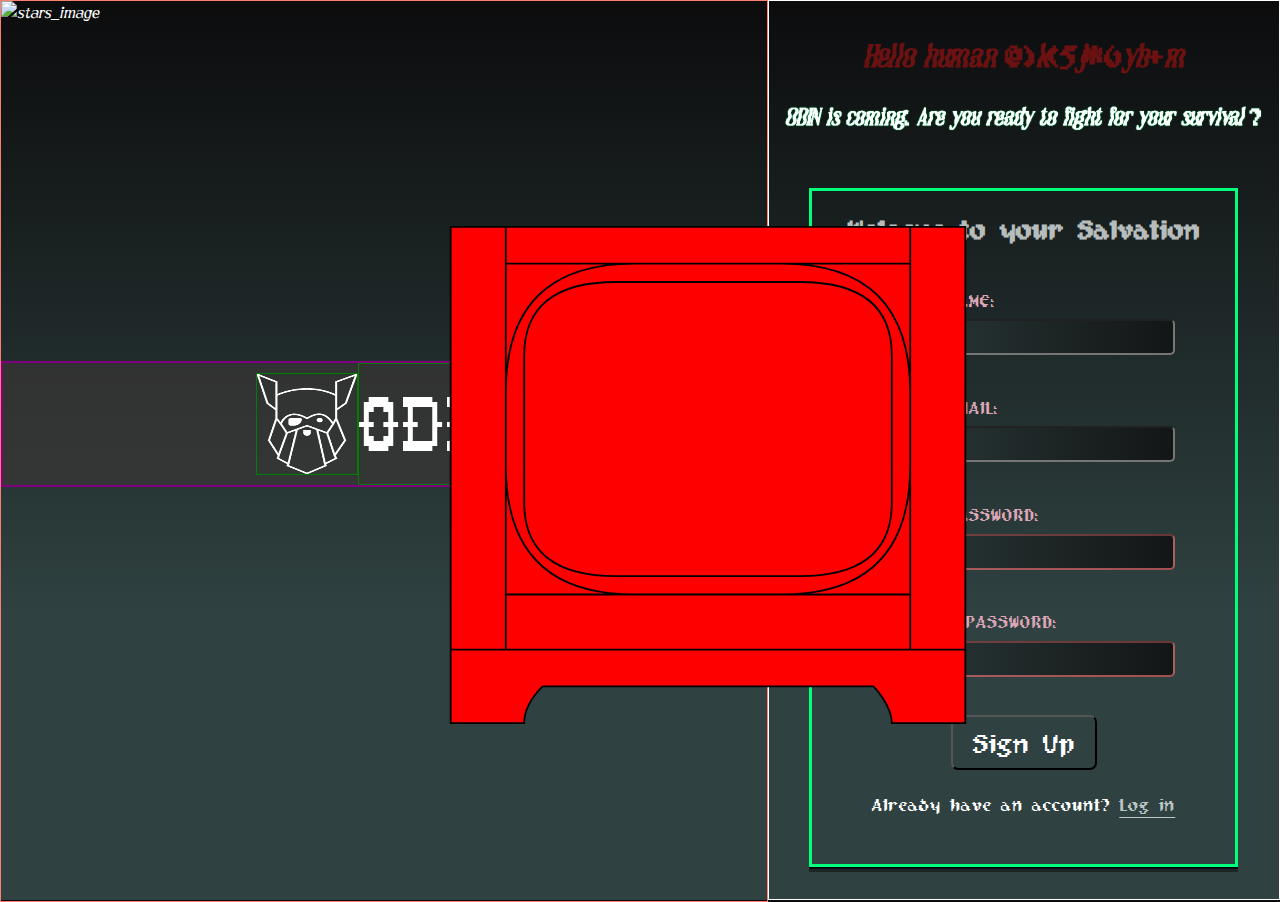
==== index.html @ 93873d39 "create a TV SVG" ====
<!DOCTYPE html>
<html lang="en">
<head>
    <meta charset="UTF-8">
    <meta name="viewport" content="width=device-width, initial-scale=1.0">
    <title>Sign-up Form</title>
    <link rel="stylesheet" href="styles.css">
</head>
<body>
    <div id="tv-wrap">
        <svg id="tv-svg"xmlns="http://www.w3.org/2000/svg" viewBox="-0.1 -0.1 28.2 27.2" height="500" width="520">
            <path d="M 0 0 L 28 0 V 23 H 0 Z m 3 2 L 25 2 V 20 H 3 V 2 M 3 9 Q 3 2 10 2 M 3 13 Q 3 20 10 20 M 25 9 Q 25 2 18 2 M 18 20 Q 25 20 25 13 M 4 7 Q 4 3 9 3 H 19 Q 24 3 24 7 V 15 Q 24 19 19 19 H 9 Q 4 19 4 15 Z M 3 0 V 23 Z M 25 0 V 23 Z M 0 23 H 28 V 27 H 24 C 24 26 23 25 23 25 H 5 Q 4 26 4 27 H 0 Z Z" stroke="black" stroke-width="0.1" fill="red"/>
        </svg>
    </div>
    <div id="main-container">
        <div id="image-container">
            <img class="splash_img" src="images/stars_unsplash.jpg" alt="stars_image">
            <div class="logo_container">
                <img class="logo" src="images/odin-lined.png" alt="Odin logo">
                <span>ODIN</span>
            </div>
        </div>
        <div id="form-container">
            <div class="header">
                <h1>Hello human <span class="random_num"></span></h1>
                <h2>ODIN is coming. Are you ready to fight for your survival ?</h2>
            </div>
            <form class="signup-form"action="">
                <h2 class="form-header">Welcome to your <span class="emphasis_text">Salvation</span></h3>
                <p>
                    <label for="user_name">ENTER YOUR NAME:
                        <input type="text" required>
                    </label>
                </p>
                <p>
                    <label for="user_email">ENTER YOUR EMAIL:
                        <input type="email" id="user_email" name="user_email" required>
                    </label>
                </p>
                <p>
                    <label for="user_password">ENTER YOUR PASSWORD:
                        <input class="pass" type="password" id="user_password" name="user_password" required>
                    </label>
                </p>
                <p>
                    <label for="check_pass">CONFIRM YOUR PASSWORD:
                        <input class="pass" type="password" id="check_pass" name="check_pass" required>
                    </label>
                </p>
                <div class="register-container">
                    <button type="submit">Sign Up</button>
                    <p>Already have an account? <a href="#" class="link">Log in</a></p>
                </div>
            </form>
        </div>
        <div id="eye-container" >
            <div class="eye-wrap"><img class="blinking-eye" src="images/blinking_eye_128.gif" alt="blinking eye"/></div>
        </div>
    </div>
    <script type="text/javascript" src="scripts.js"></script>
</body>
</html>
---- styles.css ----
@font-face {
    font-family: "neckyn_pixel_demoregular";
    src:
    url("fonts/neckyn-pixel-font/neckynpixeldemoregular-yyj3m-webfont.woff2") format("woff2"),
    url("fonts/neckyn-pixel-font/neckynpixeldemoregular-yyj3m-webfont.woff") format("woff");
    font-weight: normal;
    font-style: normal;
}

@font-face {
    font-family: 'quagey_pixel_demoregular';
    src: url('fonts/quagey-pixel-font/quageypixeldemoregular-blgxn-webfont.woff2') format('woff2'),
         url('fonts/quagey-pixel-font/quageypixeldemoregular-blgxn-webfont.woff') format('woff');
    font-weight: normal;
    font-style: normal;

}


@font-face {
    font-family: 'pixel_cowboyregular';
    src: url('fonts/pixel-cowboy-font/pixelcowboy-l7we-webfont.woff2') format('woff2'),
         url('fonts/pixel-cowboy-font/pixelcowboy-l7we-webfont.woff') format('woff');
    font-weight: normal;
    font-style: normal;

}

@font-face {
    font-family: 'pixel_musketeerregular';
    src: url('fonts/pixel-musketeer-font/pixelmusketeer-vexo-webfont.woff2') format('woff2'),
         url('fonts/pixel-musketeer-font/pixelmusketeer-vexo-webfont.woff') format('woff');
    font-weight: normal;
    font-style: normal;

}



@font-face {
    font-family: 'summer_pixel_wide_22regular';
    src: url('fonts/summer-pixel-wide-22-font/summerpixelwide22regular-4bow4-webfont.woff2') format('woff2'),
         url('fonts/summer-pixel-wide-22-font/summerpixelwide22regular-4bow4-webfont.woff') format('woff');
    font-weight: normal;
    font-style: normal;

}


@font-face {
    font-family: 'old_english_gothic_pixelRg';
    src: url('fonts/old-english-gothic-pixel-font/oldenglishgothicpixelregular-ow2bo-webfont.woff2') format('woff2'),
         url('fonts/old-english-gothic-pixel-font/oldenglishgothicpixelregular-ow2bo-webfont.woff') format('woff');
    font-weight: normal;
    font-style: normal;

}


:root {
    /*Variable Declarations*/
    --label-color: #dda6b7;
    --neon-green: rgb(0, 255, 123);
    --theme-color: #2f4241;
    --focus-color: rgb(203, 171, 235);

    color: white;
    background: var(--theme-color);
    background: linear-gradient(0deg, rgba(47,66,65,1) 31%, rgba(12,12,13,1) 100%);
    line-height: 1.5;

    box-sizing: border-box;
    padding: 0;
    margin: 0;
    font-family: "neckyn_pixel_demoregular";
    
}

body {
    margin: 0;
    padding: 0;
}


h1 {
    color: rgb(107, 17, 17);
    margin: 0;
}

.emphasis_text:hover {
    color: var(--label-color);
}

div .header {
    font-family: "quagey_pixel_demoregular", "pixel_musketeerregular";
    margin-top: 0px;
}

.form-header {
    text-align: center;
    cursor: default;
    color: hsla(171, 14%, 90%, 0.799);
}

.header h2 {
    text-shadow: 0px 0px 1.2px var(--neon-green);
    filter: blur(0.25px);
}

#main-container {
    display: flex;
    flex-direction: row;
    width: 100vw;
    height: 100vh;
}

#image-container {
    width: 60%;
    height: 100%;
    border: 1px solid salmon;
    z-index: -5;
}

#form-container {
    width: 40%;
    text-align: center;
    border: 1px solid white;
    display: flex;
    flex-direction: column;
    justify-content: space-evenly;
    align-items: center;
}


.signup-form {
    height: 75%;
    border: 3px solid var(--neon-green);
    width: 75%;
    font-family: "pixel_musketeerregular";
    font-size: 1.15em;
    line-height: calc(1ex / 0.32);
    display: flex;
    flex-direction: column;
    padding: 0px 20px;
    text-align: left;
    box-shadow: 0px 5px rgba(0, 0, 0, 0.423), 
    0px 0.5px rgb(0, 0, 0), 0px 2px rgba(0, 0, 0, 0.6);
}

.splash_img {
    width: inherit;
    height: inherit;
    position: absolute;
}

.logo_container {
    text-align: center;
    position: relative;
    top: 360px;
    background-color: rgba(65, 56, 56, 0.5);
    border: 2px solid purple;
    display: flex;
    justify-content: center;
    align-items: center;
    font-family: "pixel_cowboyregular";
}

.logo{
    width: 100px;
    height: 100px;
    border: 1px solid green;
}

.logo_container span {
    font-size: 5rem;
    border: 1px solid green;
}

label {
    display: flex;
    flex-direction: column;
    color: var(--label-color);
}

input {
    border-radius: 5px;
    padding-left: 10px;
    height: 30px;
    background-color: inherit;
    margin-top: 5px;
    margin-right: 40px;
    color: white;
    font-family: "pixel_musketeerregular", "system-UI";
    font-size: larger;
    background-image: linear-gradient(to right, #2f4241, #283636, #212b2b, #1a2020, #131616);
}

.register-container {
    text-align: center;
}

button {
    font-size: 1.5em;
    text-align: center;
    padding: 10px 20px;
    border-radius: 7px;
    background-color: inherit;
    color: white;
    cursor: pointer;
    font-family: "pixel_musketeerregular";
}

.pass:invalid {
    border-color: rgba(236, 113, 113, 0.66);
}

label:has(input:focus), input:focus {
    color: var(--focus-color);
    outline: none;
    border-color: var(--focus-color);
}

button:hover {
    color: var(--focus-color);
    border-color: rgb(0, 255, 123);

}

.register-container {
    margin-top: 20px;
}

.link {
    color: hsla(171, 14%, 90%, 0.799);
    text-underline-offset: 5.5px;
}

.link:hover {
    color: var(--focus-color)
}

#eye-container {
    position: absolute;
    height: 80vh;
    width: 80vw;
    visibility: hidden;
}

.eye-wrap {
    position: absolute;
}

.blinking-eye {
    visibility: hidden;
}

.noise-overlay {
    position: absolute;
    padding: 0;
    margin: 0;
    top: 0;
    left: 0;
    width: 100%;
    height: 101%;
    pointer-events: none;

    background: 
    repeating-radial-gradient(#000 0 0.0001%,#fff 0 0.0002%) 50% 0/2500px 2500px,
    repeating-conic-gradient(#000 0 0.0001%,#fff 0 0.0002%) 60% 60%/2500px 2500px;


    background-blend-mode: difference;
    animation: scramble .2s infinite alternate;
    opacity: 0.2;
}

@keyframes scramble{
  100% {background-position: 50% 0, 60% 50%}
}

/* .noise {
    width: 250px;
    height: 250px;
    filter: contrast(240%) brightness(100%);
    background: 
      conic-gradient(from 268deg at -50% -50%, rgba(47,66,65,1), rgba(96,57,57,0)),
      url(/noise-background.svg)
}

.overlay {
    background: moccasin;
    mix-blend-mode: multiply;
  } */

  #tv-wrap {
    position: absolute;
    top: 25%;
    left: 35%;
    z-index: 99;
  }

  #tv-svg {

  }
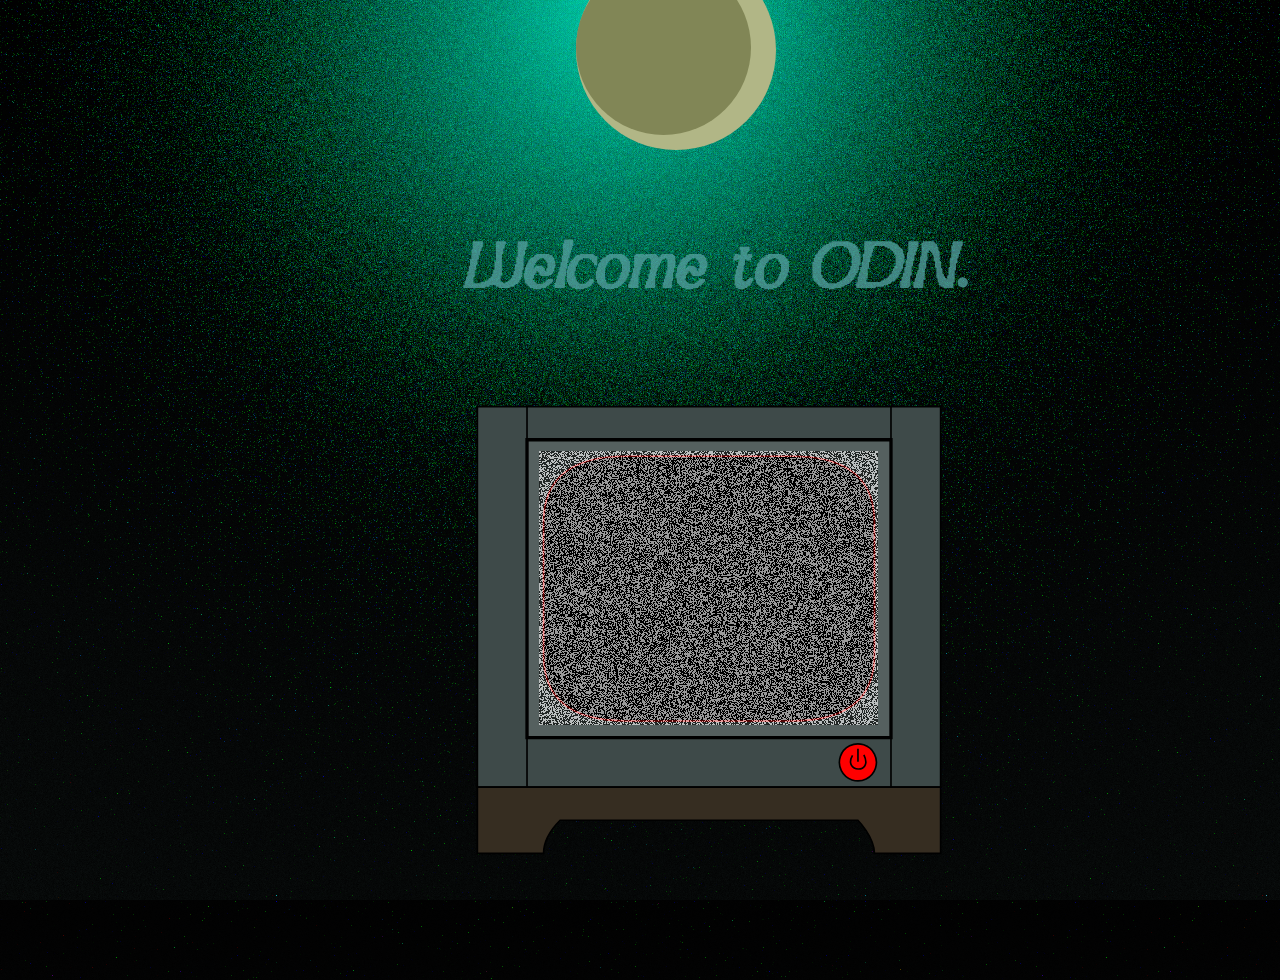
==== commit 2f687bab: "add initial screen page" ====
--- a/index.html
+++ b/index.html
@@ -7,12 +7,33 @@
     <link rel="stylesheet" href="styles.css">
 </head>
 <body>
-    <div id="tv-wrap">
-        <svg id="tv-svg"xmlns="http://www.w3.org/2000/svg" viewBox="-0.1 -0.1 28.2 27.2" height="500" width="520">
-            <path d="M 0 0 L 28 0 V 23 H 0 Z m 3 2 L 25 2 V 20 H 3 V 2 M 3 9 Q 3 2 10 2 M 3 13 Q 3 20 10 20 M 25 9 Q 25 2 18 2 M 18 20 Q 25 20 25 13 M 4 7 Q 4 3 9 3 H 19 Q 24 3 24 7 V 15 Q 24 19 19 19 H 9 Q 4 19 4 15 Z M 3 0 V 23 Z M 25 0 V 23 Z M 0 23 H 28 V 27 H 24 C 24 26 23 25 23 25 H 5 Q 4 26 4 27 H 0 Z Z" stroke="black" stroke-width="0.1" fill="red"/>
-        </svg>
+    <div id="initial-container">
+        <div class="circle-m"></div>
+        <div class="circle-s"></div>
+        <div class="light-noise"></div>
+        <h1 class="welcome-text hoverOnly">Welcome to ODIN.</h1>
+        <div id="tv-wrap">
+            <svg id="tv-svg"xmlns="http://www.w3.org/2000/svg" viewBox="-0.1 -0.1 28.2 27.2" height="450" width="470">
+                <!-- <defs>
+                    <mask id="tv-screen-clip">
+                        <rect width="100%" height="100%" fill="black"/>
+                        <path d="M 4 7 Q 4 3 9 3 H 19 Q 24 3 24 7 V 15 Q 24 19 19 19 H 9 Q 4 19 4 15 Z" fill="white"></path>
+                    </mask>
+                </defs> -->
+                <path id="tv-base" d="M 0 0 L 28 0 V 23 H 0 Z" stroke="black" stroke-width="0.1"/>
+                <path id="tv-outset" d="M 3 2 L 25 2 V 20 H 3 Z" stroke="black" stroke-width="0.2"/>
+                <!-- <path d="M 3 9 Q 3 2 10 2 M 3 13 Q 3 20 10 20 M 25 9 Q 25 2 18 2 M 18 20 Q 25 20 25 13" stroke="black" stroke-width="0.2"/>  -->
+                <path id ="inner-tv" d="M 4 7 Q 4 3 9 3 H 19 Q 24 3 24 7 V 15 Q 24 19 19 19 H 9 Q 4 19 4 15 Z" stroke="red" stroke-width="0.1"/>
+                <path id="speaker-side-left" d="M 3 0 V 23 Z" stroke="black" stroke-width="0.1"/>
+                <path id="speaker-side-right" d="M 25 0 V 23 Z" stroke="black" stroke-width="0.1"/>
+                <path id="tv-stand" d="M 0 23 H 28 V 27 H 24 C 24 26 23 25 23 25 H 5 Q 4 26 4 27 H 0 Z" stroke="black" stroke-width="0.1"/>
+                <path id="tv-button" d="M 22 22 a 1 1 0 1 0 2 -1 a 1 1 0 1 0 -2 0.9999 Z M 23.004 20.684 V 21.462 Z M 22.675 21.08 C 22.076 22.115 23.958 22.247 23.361 21.053" stroke="black" stroke-width="0.1"/>
+            </svg>
+
+            <div class="noise-overlay"></div>
+        </div>
     </div>
-    <div id="main-container">
+    <div id="main-container" class="invisible">
         <div id="image-container">
             <img class="splash_img" src="images/stars_unsplash.jpg" alt="stars_image">
             <div class="logo_container">
--- a/styles.css
+++ b/styles.css
@@ -254,33 +254,9 @@
     visibility: hidden;
 }
 
-.noise-overlay {
-    position: absolute;
-    padding: 0;
-    margin: 0;
-    top: 0;
-    left: 0;
+/* .noise {
     width: 100%;
-    height: 101%;
-    pointer-events: none;
-
-    background: 
-    repeating-radial-gradient(#000 0 0.0001%,#fff 0 0.0002%) 50% 0/2500px 2500px,
-    repeating-conic-gradient(#000 0 0.0001%,#fff 0 0.0002%) 60% 60%/2500px 2500px;
-
-
-    background-blend-mode: difference;
-    animation: scramble .2s infinite alternate;
-    opacity: 0.2;
-}
-
-@keyframes scramble{
-  100% {background-position: 50% 0, 60% 50%}
-}
-
-/* .noise {
-    width: 250px;
-    height: 250px;
+    height: 100%;
     filter: contrast(240%) brightness(100%);
     background: 
       conic-gradient(from 268deg at -50% -50%, rgba(47,66,65,1), rgba(96,57,57,0)),
@@ -290,15 +266,123 @@
 .overlay {
     background: moccasin;
     mix-blend-mode: multiply;
-  } */
+  }  */
+
 
   #tv-wrap {
     position: absolute;
-    top: 25%;
-    left: 35%;
-    z-index: 99;
+    top: 45%;
+    left: 37%;
   }
 
   #tv-svg {
-
-  }+    z-index: 3;
+  }
+
+  #tv-base {
+    fill: rgb(62,74,73);
+  }
+
+  #tv-outset {
+    fill: rgb(85, 96, 95);
+  }
+
+  #inner-tv {
+    fill: black;
+    z-index: 1 !important;
+  }
+
+  #tv-stand {
+    fill: rgb(54, 45, 33);
+  }
+
+  #tv-button {
+    fill: red;
+  }
+
+  #tv-button:hover {
+    stroke: #dda6b7;
+  }
+
+  .noise-overlay {
+    position: absolute;
+    left: 14%;
+    top: 10%;  
+    height: 60%;  
+    width: 72%;   
+    pointer-events: none; 
+    
+    /* Noise effect */
+    background: 
+        repeating-radial-gradient(#000 0 0.0001%,#fff 0 0.0002%) 50% 0/2500px 2500px,
+        repeating-conic-gradient(#000 0 0.0001%,#fff 0 0.0002%) 60% 60%/2500px 2500px;
+
+    background-blend-mode: difference; 
+    animation: scramble .2s infinite alternate; 
+    opacity: 0.6; 
+
+    /* -webkit-mask: url(#tv-screen-clip);
+    mask: url(#tv-screen-clip); */
+}
+
+@keyframes scramble {
+    100% { background-position: 50% 0, 60% 50%; }
+}
+
+.invisible {
+    visibility: hidden;
+}
+
+#initial-container {
+    overflow: auto;
+}
+
+.circle-m {
+    position: absolute;  
+    top: -50px;
+    left: 45vw;  
+    width: 200px;
+    height: 200px;
+    background-color: hsl(66, 25%, 62%);
+    border-radius: 50%;
+}
+
+.circle-s {
+    position: absolute;  
+    top: -40px;
+    left: 45vw;  
+    width: 175px;
+    height: 175px;
+    background-color: hsl(66, 22%, 43%);
+    border-radius: 50%;
+    opacity:1;
+}
+
+.light-noise {  
+  position: absolute;  
+  z-index: -1;
+  top: -10px;  
+  width: 100%;
+  height: 110%;
+  filter: contrast(170%) brightness(1000%);
+  background: 
+  radial-gradient(circle at 50% 1%, rgba(36,65,63,1), rgba(0,0,0,0.71)),
+  url("data:image/svg+xml,%3Csvg viewBox='0 0 800 800' xmlns='http://www.w3.org/2000/svg'%3E%3Cfilter id='noiseFilter'%3E%3CfeTurbulence type='fractalNoise' baseFrequency='2.69' numOctaves='3' stitchTiles='stitch'/%3E%3C/filter%3E%3Crect width='100%25' height='100%25' filter='url(%23noiseFilter)'/%3E%3C/svg%3E");
+}
+
+.welcome-text {
+    display: flex;
+    justify-content: center;
+    align-items: center;
+    position: absolute;  
+    left: 36vw;
+    top: 220px;
+    font-size: 4rem;
+    color: rgba(85, 161, 161, 0.755);
+    transition: 1s all;
+    transition-delay: 0.8s;
+}
+
+.welcome-text:hover {
+    color: antiquewhite;
+}
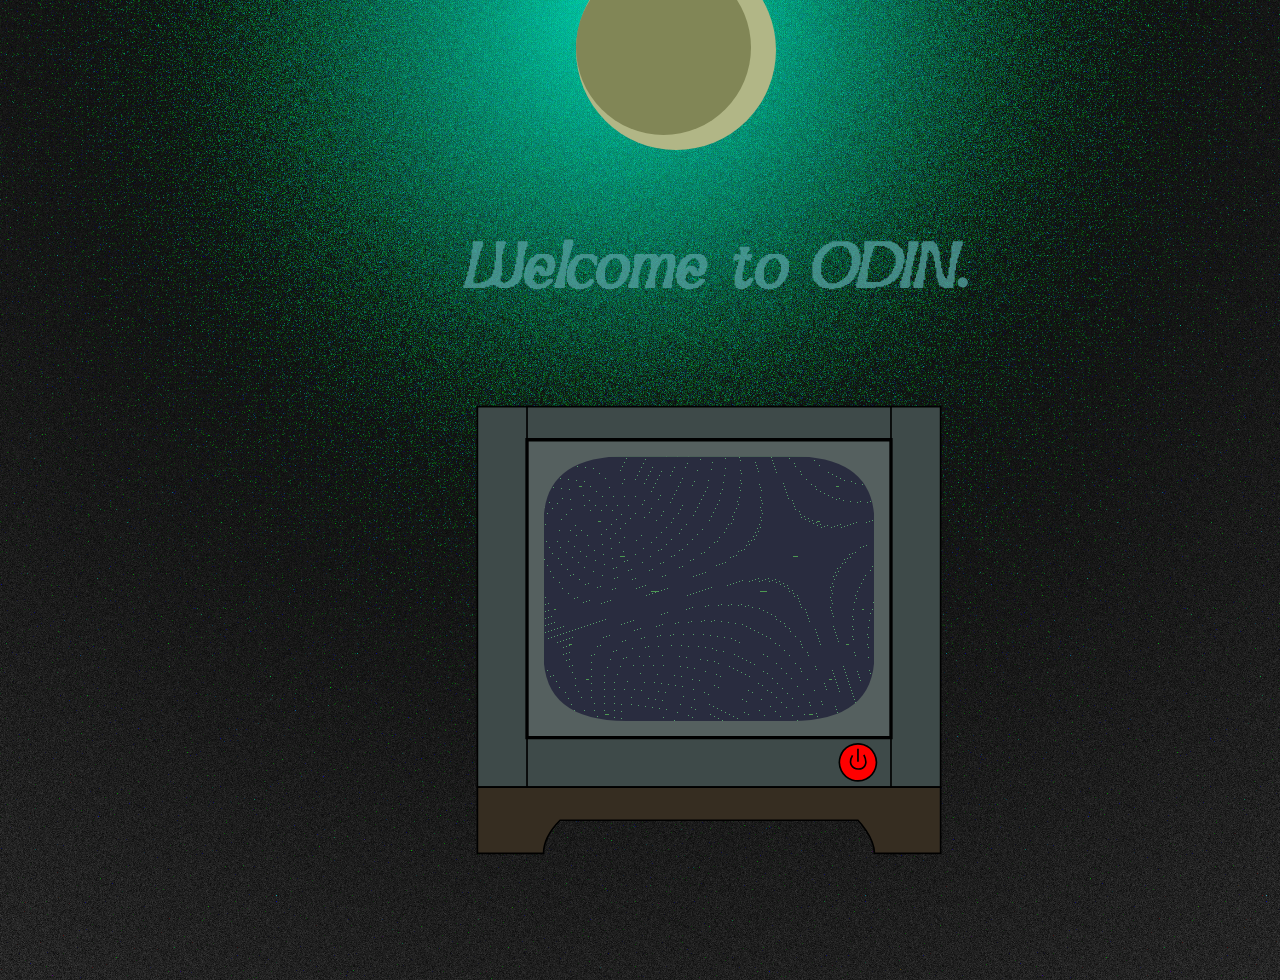
==== commit 697de79b: "fix the overlapping svg and noise issue" ====
--- a/index.html
+++ b/index.html
@@ -14,23 +14,38 @@
         <h1 class="welcome-text hoverOnly">Welcome to ODIN.</h1>
         <div id="tv-wrap">
             <svg id="tv-svg"xmlns="http://www.w3.org/2000/svg" viewBox="-0.1 -0.1 28.2 27.2" height="450" width="470">
-                <!-- <defs>
-                    <mask id="tv-screen-clip">
-                        <rect width="100%" height="100%" fill="black"/>
-                        <path d="M 4 7 Q 4 3 9 3 H 19 Q 24 3 24 7 V 15 Q 24 19 19 19 H 9 Q 4 19 4 15 Z" fill="white"></path>
-                    </mask>
-                </defs> -->
+
                 <path id="tv-base" d="M 0 0 L 28 0 V 23 H 0 Z" stroke="black" stroke-width="0.1"/>
                 <path id="tv-outset" d="M 3 2 L 25 2 V 20 H 3 Z" stroke="black" stroke-width="0.2"/>
-                <!-- <path d="M 3 9 Q 3 2 10 2 M 3 13 Q 3 20 10 20 M 25 9 Q 25 2 18 2 M 18 20 Q 25 20 25 13" stroke="black" stroke-width="0.2"/>  -->
-                <path id ="inner-tv" d="M 4 7 Q 4 3 9 3 H 19 Q 24 3 24 7 V 15 Q 24 19 19 19 H 9 Q 4 19 4 15 Z" stroke="red" stroke-width="0.1"/>
+
+                <defs>
+                    <clipPath id="screen-clip">
+                        <path d="M 4 7 Q 4 3 9 3 H 19 Q 24 3 24 7 V 15 Q 24 19 19 19 H 9 Q 4 19 4 15 Z"/>
+                    </clipPath>
+                </defs>
+                
+                <!-- Create a group for the screen content -->
+                <g clip-path="url(#screen-clip)">
+                    <foreignObject x="4" y="3" width="20" height="16">
+                        <div xmlns="http://www.w3.org/1999/xhtml" class="noise-container">
+                            <div class="noise-overlay"></div>
+                        </div>
+                    </foreignObject>
+                </g>
+
+                <!-- <path id ="inner-tv" d="M 4 7 Q 4 3 9 3 H 19 Q 24 3 24 7 V 15 Q 24 19 19 19 H 9 Q 4 19 4 15 Z" stroke="red" stroke-width="0.1"/> -->
                 <path id="speaker-side-left" d="M 3 0 V 23 Z" stroke="black" stroke-width="0.1"/>
                 <path id="speaker-side-right" d="M 25 0 V 23 Z" stroke="black" stroke-width="0.1"/>
                 <path id="tv-stand" d="M 0 23 H 28 V 27 H 24 C 24 26 23 25 23 25 H 5 Q 4 26 4 27 H 0 Z" stroke="black" stroke-width="0.1"/>
                 <path id="tv-button" d="M 22 22 a 1 1 0 1 0 2 -1 a 1 1 0 1 0 -2 0.9999 Z M 23.004 20.684 V 21.462 Z M 22.675 21.08 C 22.076 22.115 23.958 22.247 23.361 21.053" stroke="black" stroke-width="0.1"/>
+
+                <!-- <foreignObject x="0" y="0" width="28" height="27" mask="url(#screen-mask)">
+                    <div xmlns="http://www.w3.org/1999/xhtml" class="noise-container">
+                        <div class="noise-overlay"></div>
+                    </div>
+                </foreignObject> -->
+
             </svg>
-
-            <div class="noise-overlay"></div>
         </div>
     </div>
     <div id="main-container" class="invisible">
@@ -74,6 +89,7 @@
                 </div>
             </form>
         </div>
+        <div class="green-noise"></div>
         <div id="eye-container" >
             <div class="eye-wrap"><img class="blinking-eye" src="images/blinking_eye_128.gif" alt="blinking eye"/></div>
         </div>
--- a/styles.css
+++ b/styles.css
@@ -65,8 +65,8 @@
     --focus-color: rgb(203, 171, 235);
 
     color: white;
-    background: var(--theme-color);
-    background: linear-gradient(0deg, rgba(47,66,65,1) 31%, rgba(12,12,13,1) 100%);
+    /* background: var(--theme-color); */
+    /* background: linear-gradient(0deg, rgba(47,66,65,1) 31%, rgba(12,12,13,1) 100%); */
     line-height: 1.5;
 
     box-sizing: border-box;
@@ -129,6 +129,7 @@
     flex-direction: column;
     justify-content: space-evenly;
     align-items: center;
+    z-index: 2;
 }
 
 
@@ -277,6 +278,7 @@
 
   #tv-svg {
     z-index: 3;
+    position: relative;
   }
 
   #tv-base {
@@ -287,10 +289,10 @@
     fill: rgb(85, 96, 95);
   }
 
-  #inner-tv {
+  /* #inner-tv {
     fill: black;
     z-index: 1 !important;
-  }
+  } */
 
   #tv-stand {
     fill: rgb(54, 45, 33);
@@ -298,13 +300,14 @@
 
   #tv-button {
     fill: red;
+    cursor: pointer;
   }
 
   #tv-button:hover {
     stroke: #dda6b7;
   }
 
-  .noise-overlay {
+  /* .noise-overlay {
     position: absolute;
     left: 14%;
     top: 10%;  
@@ -312,7 +315,7 @@
     width: 72%;   
     pointer-events: none; 
     
-    /* Noise effect */
+    /* Noise effect
     background: 
         repeating-radial-gradient(#000 0 0.0001%,#fff 0 0.0002%) 50% 0/2500px 2500px,
         repeating-conic-gradient(#000 0 0.0001%,#fff 0 0.0002%) 60% 60%/2500px 2500px;
@@ -320,13 +323,54 @@
     background-blend-mode: difference; 
     animation: scramble .2s infinite alternate; 
     opacity: 0.6; 
-
-    /* -webkit-mask: url(#tv-screen-clip);
-    mask: url(#tv-screen-clip); */
-}
+} */
+
+.noise-container {
+    position: absolute;
+    transform-origin: 0 0;
+    width: 100%;
+    height: 100%;
+    pointer-events: none;
+    overflow: hidden;
+}
+
+.noise-overlay {
+    position: absolute;
+    left: 0;
+    top: 0;  
+    height: 100%;  
+    width: 100%;   
+    pointer-events: none; 
+    
+    /* Noise effect */
+    background: 
+        repeating-radial-gradient(#000 0 0.0003%,#55cb72 0 0.3%) 50% 0/1200px 500px,
+        repeating-conic-gradient(#000 0 0.0001%,#48c048 0 0.01%) 20% 60%/1000px 1000px;
+
+    background-blend-mode: difference; 
+    animation: scramble .2s infinite alternate; 
+    opacity: 0.6; 
+}
+
 
 @keyframes scramble {
     100% { background-position: 50% 0, 60% 50%; }
+}
+
+.green-noise {
+    position: absolute;
+    width: 100%;
+    height: 100%;
+    z-index: 1;
+
+    
+    background: 
+    repeating-radial-gradient(hsl(177, 30%, 45%) 0 0.0001%, hsl(171, 100%, 10%) 0 0.002%) 5% 0/500px 1000px,
+    repeating-conic-gradient(hsl(177, 30%, 40%) 0 0.0001%, hsl(171, 100%, 10%) 0 0.00012%) 10% 60%/2500px 2500px;
+    
+    background-blend-mode: difference;
+    animation: scramble 1.2s infinite alternate; 
+    opacity: 0.5;
 }
 
 .invisible {
@@ -366,7 +410,7 @@
   height: 110%;
   filter: contrast(170%) brightness(1000%);
   background: 
-  radial-gradient(circle at 50% 1%, rgba(36,65,63,1), rgba(0,0,0,0.71)),
+  radial-gradient(circle at 50% 1%, #24413f, rgba(0,0,0,0.71)),
   url("data:image/svg+xml,%3Csvg viewBox='0 0 800 800' xmlns='http://www.w3.org/2000/svg'%3E%3Cfilter id='noiseFilter'%3E%3CfeTurbulence type='fractalNoise' baseFrequency='2.69' numOctaves='3' stitchTiles='stitch'/%3E%3C/filter%3E%3Crect width='100%25' height='100%25' filter='url(%23noiseFilter)'/%3E%3C/svg%3E");
 }
 
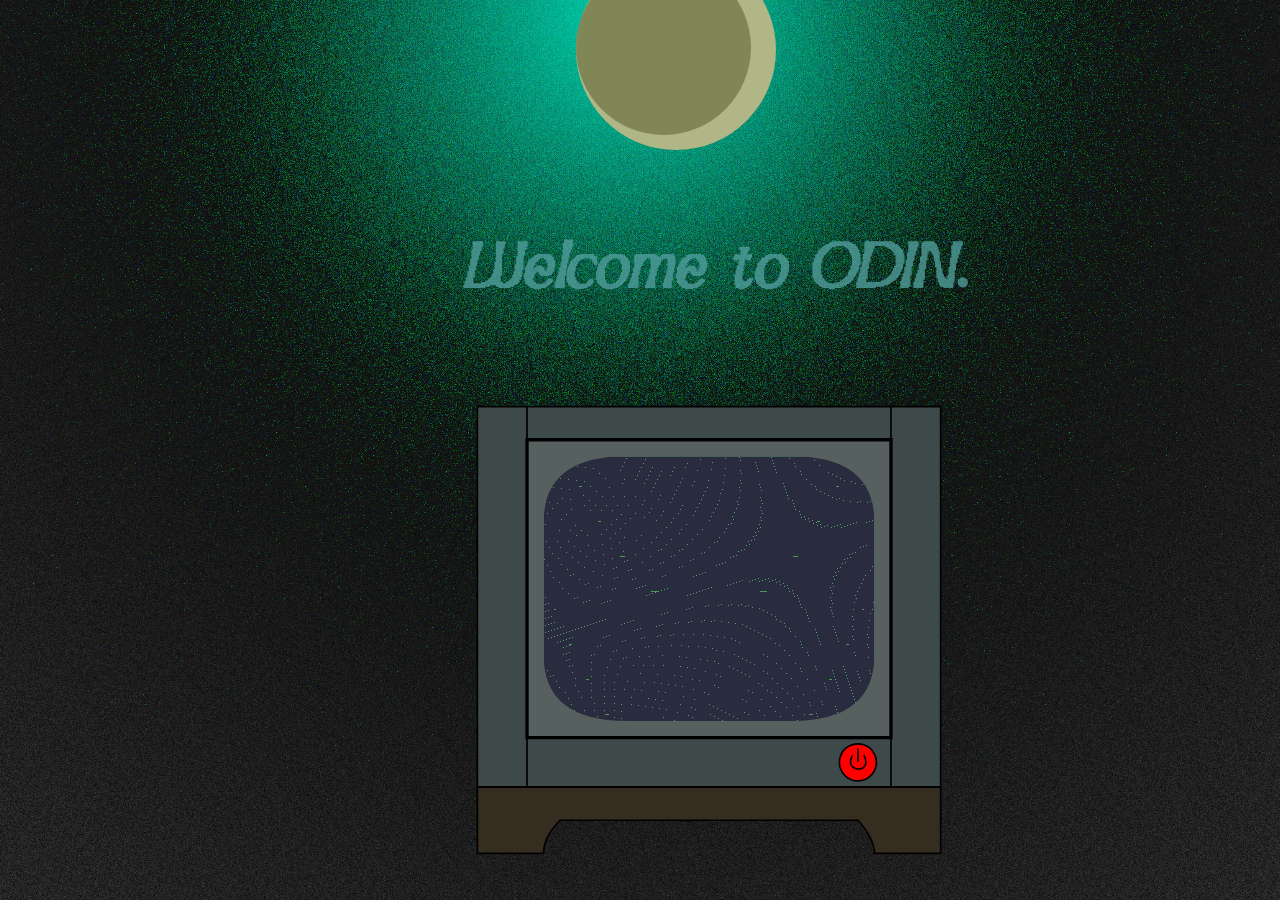
==== commit 0c902839: "add functional field validators" ====
--- a/index.html
+++ b/index.html
@@ -66,21 +66,25 @@
                 <p>
                     <label for="user_name">ENTER YOUR NAME:
                         <input type="text" required>
+                        <span class="verified"></span>
                     </label>
                 </p>
                 <p>
                     <label for="user_email">ENTER YOUR EMAIL:
                         <input type="email" id="user_email" name="user_email" required>
+                        <span class="verified"></span>
                     </label>
                 </p>
                 <p>
                     <label for="user_password">ENTER YOUR PASSWORD:
-                        <input class="pass" type="password" id="user_password" name="user_password" required>
+                        <input class="pass" type="password" id="user_password" name="user_password" onkeyup='check_password();' required>
+                        <span></span>
                     </label>
                 </p>
                 <p>
                     <label for="check_pass">CONFIRM YOUR PASSWORD:
-                        <input class="pass" type="password" id="check_pass" name="check_pass" required>
+                        <input class="pass" type="password" id="check_pass" name="check_pass" onkeyup='check_password();' required>
+                        <span></span>
                     </label>
                 </p>
                 <div class="register-container">
@@ -89,7 +93,7 @@
                 </div>
             </form>
         </div>
-        <div class="green-noise"></div>
+        <!-- <div class="green-noise"></div> -->
         <div id="eye-container" >
             <div class="eye-wrap"><img class="blinking-eye" src="images/blinking_eye_128.gif" alt="blinking eye"/></div>
         </div>
--- a/styles.css
+++ b/styles.css
@@ -130,6 +130,7 @@
     justify-content: space-evenly;
     align-items: center;
     z-index: 2;
+    background-color: var(--theme-color)
 }
 
 
@@ -215,6 +216,22 @@
     border-color: rgba(236, 113, 113, 0.66);
 }
 
+input + span {
+    position: relative;
+}
+
+input + span::before {
+    position: absolute;
+    top: -35px;
+    right: 0px;
+    font-size: clamp(1rem, 0.75rem + 1.5vw, 2rem);
+}
+
+input:valid + .verified::before {
+    content: "✓";
+    color: var(--focus-color);
+}
+
 label:has(input:focus), input:focus {
     color: var(--focus-color);
     outline: none;
@@ -288,11 +305,6 @@
   #tv-outset {
     fill: rgb(85, 96, 95);
   }
-
-  /* #inner-tv {
-    fill: black;
-    z-index: 1 !important;
-  } */
 
   #tv-stand {
     fill: rgb(54, 45, 33);
@@ -405,9 +417,9 @@
 .light-noise {  
   position: absolute;  
   z-index: -1;
-  top: -10px;  
+  top: 0px;  
   width: 100%;
-  height: 110%;
+  height: 100%;
   filter: contrast(170%) brightness(1000%);
   background: 
   radial-gradient(circle at 50% 1%, #24413f, rgba(0,0,0,0.71)),
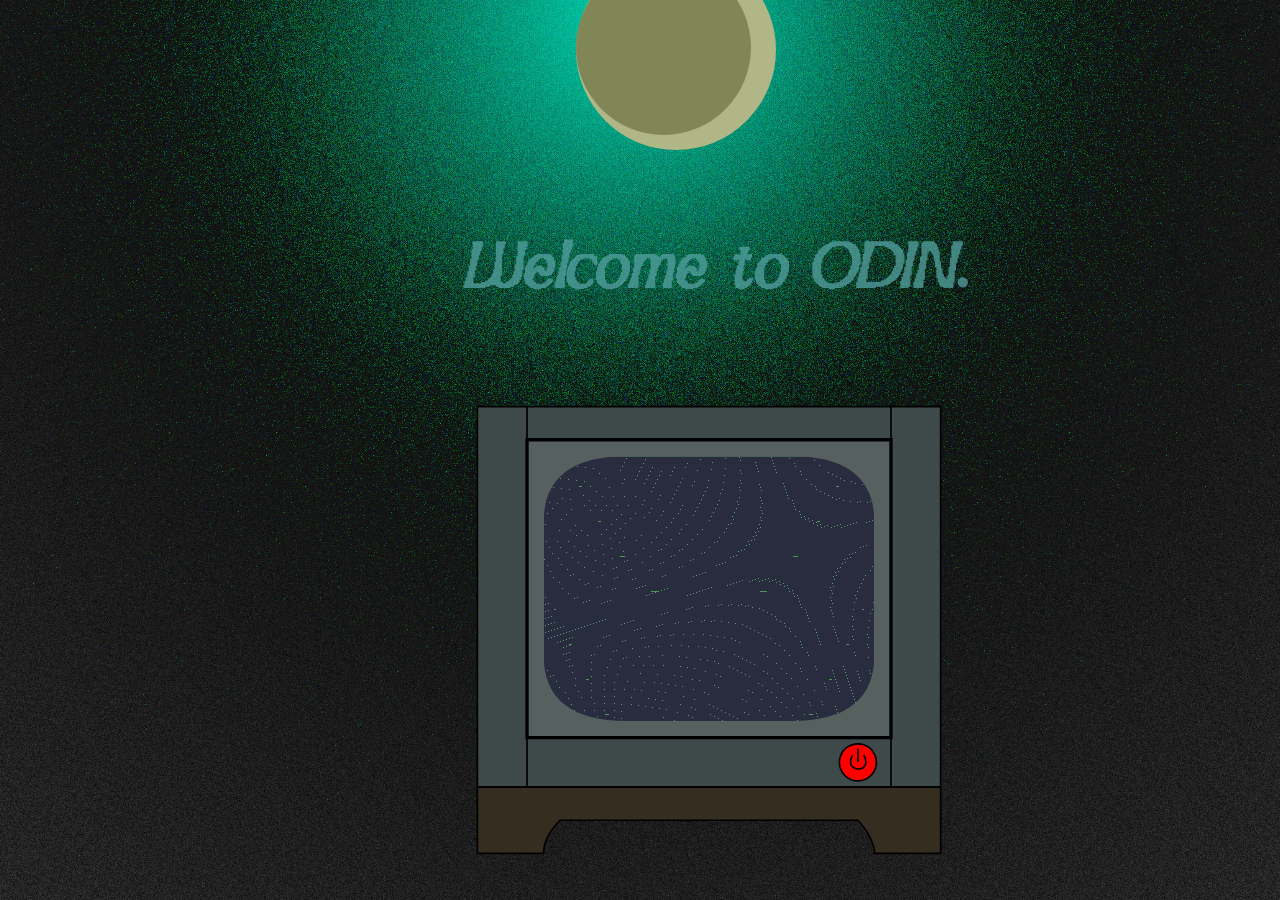
==== commit 55a9a8d2: "add transition and vignette effect" ====
--- a/index.html
+++ b/index.html
@@ -77,13 +77,21 @@
                 </p>
                 <p>
                     <label for="user_password">ENTER YOUR PASSWORD:
-                        <input class="pass" type="password" id="user_password" name="user_password" onkeyup='check_password();' required>
+                        <input class="pass" id="user_password" type="password" maxlength="128" pattern="(?=.*[A-Z])(?=.*[a-z])(?=.*\d).{8,18}" title="Password should be 8 - 18 characters long, contains a capital letter, and a small letter, and at least one digit" id="user_password" name="user_password" onkeyup='check_password();' required>
                         <span></span>
+                        <!-- <div id="pass_requirements_container" class="">
+                            <div id="pass_requirements">
+                                <span id="char-length"><b>8 - 18</b> characters long</span>
+                                <span id="capital">1 <b>capital letter</b></span>
+                                <span id="lowercase">1 <b>lowercase letter</b></span>
+                                <span id="num">1 <b>number</b></span>
+                            </div>
+                        </div> -->
                     </label>
                 </p>
                 <p>
                     <label for="check_pass">CONFIRM YOUR PASSWORD:
-                        <input class="pass" type="password" id="check_pass" name="check_pass" onkeyup='check_password();' required>
+                        <input class="pass" type="password" id="check_pass" name="check_pass" pattern="(?=.*[A-Z])(?=.*[a-z])(?=.*\d).{8,18}" onkeyup='check_password();' required>
                         <span></span>
                     </label>
                 </p>
@@ -93,10 +101,11 @@
                 </div>
             </form>
         </div>
-        <!-- <div class="green-noise"></div> -->
         <div id="eye-container" >
             <div class="eye-wrap"><img class="blinking-eye" src="images/blinking_eye_128.gif" alt="blinking eye"/></div>
         </div>
+        <div class="green-noise"></div>
+        <div class="vignette-overlay"></div>
     </div>
     <script type="text/javascript" src="scripts.js"></script>
 </body>
--- a/styles.css
+++ b/styles.css
@@ -65,8 +65,6 @@
     --focus-color: rgb(203, 171, 235);
 
     color: white;
-    /* background: var(--theme-color); */
-    /* background: linear-gradient(0deg, rgba(47,66,65,1) 31%, rgba(12,12,13,1) 100%); */
     line-height: 1.5;
 
     box-sizing: border-box;
@@ -93,7 +91,7 @@
 
 div .header {
     font-family: "quagey_pixel_demoregular", "pixel_musketeerregular";
-    margin-top: 0px;
+    margin-top: 30px;
 }
 
 .form-header {
@@ -117,7 +115,6 @@
 #image-container {
     width: 60%;
     height: 100%;
-    border: 1px solid salmon;
     z-index: -5;
 }
 
@@ -127,10 +124,11 @@
     border: 1px solid white;
     display: flex;
     flex-direction: column;
-    justify-content: space-evenly;
+    justify-content: space-cen;
     align-items: center;
-    z-index: 2;
-    background-color: var(--theme-color)
+    background-color: var(--theme-color);
+    background: var(--theme-color);
+    background: linear-gradient(0deg, rgba(47,66,65,1) 31%, rgba(12,12,13,1) 100%);
 }
 
 
@@ -142,11 +140,13 @@
     font-size: 1.15em;
     line-height: calc(1ex / 0.32);
     display: flex;
+    justify-content: space-between;
     flex-direction: column;
     padding: 0px 20px;
     text-align: left;
     box-shadow: 0px 5px rgba(0, 0, 0, 0.423), 
     0px 0.5px rgb(0, 0, 0), 0px 2px rgba(0, 0, 0, 0.6);
+    z-index: 4;
 }
 
 .splash_img {
@@ -213,14 +213,15 @@
 }
 
 .pass:invalid {
-    border-color: rgba(236, 113, 113, 0.66);
-}
+    border-color: hsla(342, 100%, 54%, 0.623);
+}
+
 
 input + span {
     position: relative;
 }
 
-input + span::before {
+input + .verified::before {
     position: absolute;
     top: -35px;
     right: 0px;
@@ -233,9 +234,42 @@
 }
 
 label:has(input:focus), input:focus {
-    color: var(--focus-color);
     outline: none;
-    border-color: var(--focus-color);
+    border-color: var(--label-color);
+}
+
+input:valid {
+    border-color:var(--focus-color);
+}
+
+p {
+    margin-top: 0px;
+    margin-bottom: 24px;
+}
+
+#pass_requirements_container {
+    display: flex;
+    margin-top: -20px;
+    padding: 0;
+    width: 100%;
+    border: 1px solid black;
+    font-size: smaller;
+}
+
+.register-container > p {
+    margin-top: 15px;
+}
+
+
+#pass_requirements {
+    display: grid;
+    grid-template-columns: repeat(4, 1fr);
+    color: white;
+    place-content: center;
+}
+
+.pass_valid {
+    color: #48c048;
 }
 
 button:hover {
@@ -245,7 +279,7 @@
 }
 
 .register-container {
-    margin-top: 20px;
+    margin-top: -15px;
 }
 
 .link {
@@ -272,21 +306,6 @@
     visibility: hidden;
 }
 
-/* .noise {
-    width: 100%;
-    height: 100%;
-    filter: contrast(240%) brightness(100%);
-    background: 
-      conic-gradient(from 268deg at -50% -50%, rgba(47,66,65,1), rgba(96,57,57,0)),
-      url(/noise-background.svg)
-}
-
-.overlay {
-    background: moccasin;
-    mix-blend-mode: multiply;
-  }  */
-
-
   #tv-wrap {
     position: absolute;
     top: 45%;
@@ -296,6 +315,7 @@
   #tv-svg {
     z-index: 3;
     position: relative;
+    transition: transform 1.5s ease-in-out 0.25s, opacity 2s ease-out 0.5s;
   }
 
   #tv-base {
@@ -318,6 +338,11 @@
   #tv-button:hover {
     stroke: #dda6b7;
   }
+
+ #tv-svg.expanded {
+    transform: scale(5);
+    opacity: 0;
+ } 
 
   /* .noise-overlay {
     position: absolute;
@@ -346,6 +371,8 @@
     overflow: hidden;
 }
 
+
+
 .noise-overlay {
     position: absolute;
     left: 0;
@@ -372,17 +399,35 @@
 .green-noise {
     position: absolute;
     width: 100%;
-    height: 100%;
-    z-index: 1;
+    height: 100vh;
+    z-index: 3;
+    pointer-events: none;
 
     
     background: 
-    repeating-radial-gradient(hsl(177, 30%, 45%) 0 0.0001%, hsl(171, 100%, 10%) 0 0.002%) 5% 0/500px 1000px,
-    repeating-conic-gradient(hsl(177, 30%, 40%) 0 0.0001%, hsl(171, 100%, 10%) 0 0.00012%) 10% 60%/2500px 2500px;
+    repeating-radial-gradient(hsl(136, 100%, 4%) 0 0.0001%, hsl(171, 100%, 10%) 0 0.002%) 35% 0%/  100%,
+    repeating-conic-gradient(hsl(133, 28%, 35%) 0 0.0001%, hsl(171, 100%, 10%) 0 0.00012%) 15% 40%/9000px 10000px;
     
     background-blend-mode: difference;
-    animation: scramble 1.2s infinite alternate; 
+    animation: scramble 0.1s infinite alternate; 
     opacity: 0.5;
+}
+
+.vignette-overlay {
+    position: absolute;
+    top: 0;
+    left: 0;
+    width: 100%;
+    height: 100vh;
+    z-index: 4;
+    pointer-events: none;
+    background: radial-gradient(
+        circle at center,
+        transparent 30%, 
+        rgba(0, 0, 0, 0.3) 60%,
+        rgba(0, 0, 0, 0.8) 90%,
+        rgba(0, 0, 0, 1.0) 100%
+    );
 }
 
 .invisible {
@@ -436,7 +481,7 @@
     font-size: 4rem;
     color: rgba(85, 161, 161, 0.755);
     transition: 1s all;
-    transition-delay: 0.8s;
+    transition-delay: 0.3s;
 }
 
 .welcome-text:hover {
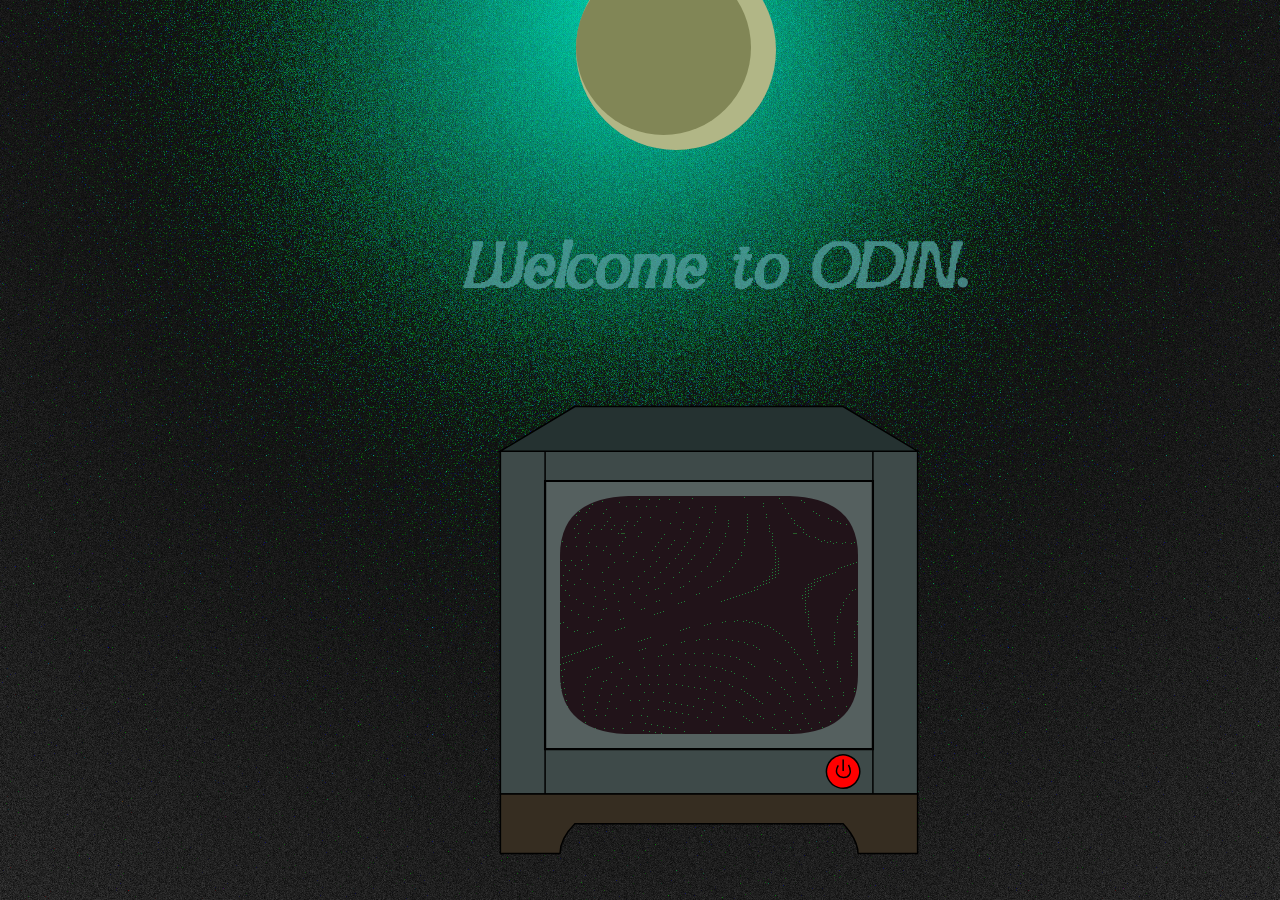
==== commit 474f8a4b: "add ODIN moon pixel art" ====
--- a/index.html
+++ b/index.html
@@ -13,10 +13,10 @@
         <div class="light-noise"></div>
         <h1 class="welcome-text hoverOnly">Welcome to ODIN.</h1>
         <div id="tv-wrap">
-            <svg id="tv-svg"xmlns="http://www.w3.org/2000/svg" viewBox="-0.1 -0.1 28.2 27.2" height="450" width="470">
+            <svg id="tv-svg"xmlns="http://www.w3.org/2000/svg" viewBox="-0.1 -3.1 28.2 30.2" height="450" width="470">
 
                 <path id="tv-base" d="M 0 0 L 28 0 V 23 H 0 Z" stroke="black" stroke-width="0.1"/>
-                <path id="tv-outset" d="M 3 2 L 25 2 V 20 H 3 Z" stroke="black" stroke-width="0.2"/>
+                <path id="tv-outset" d="M 3 2 L 25 2 V 20 H 3 Z" stroke="black" stroke-width="0.15"/>
 
                 <defs>
                     <clipPath id="screen-clip">
@@ -37,20 +37,14 @@
                 <path id="speaker-side-left" d="M 3 0 V 23 Z" stroke="black" stroke-width="0.1"/>
                 <path id="speaker-side-right" d="M 25 0 V 23 Z" stroke="black" stroke-width="0.1"/>
                 <path id="tv-stand" d="M 0 23 H 28 V 27 H 24 C 24 26 23 25 23 25 H 5 Q 4 26 4 27 H 0 Z" stroke="black" stroke-width="0.1"/>
-                <path id="tv-button" d="M 22 22 a 1 1 0 1 0 2 -1 a 1 1 0 1 0 -2 0.9999 Z M 23.004 20.684 V 21.462 Z M 22.675 21.08 C 22.076 22.115 23.958 22.247 23.361 21.053" stroke="black" stroke-width="0.1"/>
-
-                <!-- <foreignObject x="0" y="0" width="28" height="27" mask="url(#screen-mask)">
-                    <div xmlns="http://www.w3.org/1999/xhtml" class="noise-container">
-                        <div class="noise-overlay"></div>
-                    </div>
-                </foreignObject> -->
-
+                <path id="tv-button" d="M 22 22 a 1 1 0 1 0 2 -1 a 1 1 0 1 0 -2 0.9999 Z M 23.004 20.684 V 21.462 Z M 22.675 21.08 C 22.076 22.115 23.958 22.247 23.361 21.053 " stroke="black" stroke-width="0.1"/>
+                <path id="tv-back" d="M 0 0 L 5 -3 H 23 L 28 0 Z" stroke="black" stroke-width="0.1"/>
             </svg>
         </div>
     </div>
     <div id="main-container" class="invisible">
         <div id="image-container">
-            <img class="splash_img" src="images/stars_unsplash.jpg" alt="stars_image">
+            <img class="splash_img" src="images/ODIN.gif" alt="ODIN gif">
             <div class="logo_container">
                 <img class="logo" src="images/odin-lined.png" alt="Odin logo">
                 <span>ODIN</span>
--- a/styles.css
+++ b/styles.css
@@ -121,7 +121,6 @@
 #form-container {
     width: 40%;
     text-align: center;
-    border: 1px solid white;
     display: flex;
     flex-direction: column;
     justify-content: space-cen;
@@ -150,8 +149,8 @@
 }
 
 .splash_img {
-    width: inherit;
-    height: inherit;
+    width: 1024px;
+    height: 100%;
     position: absolute;
 }
 
@@ -159,8 +158,7 @@
     text-align: center;
     position: relative;
     top: 360px;
-    background-color: rgba(65, 56, 56, 0.5);
-    border: 2px solid purple;
+    background-color: inherit;
     display: flex;
     justify-content: center;
     align-items: center;
@@ -170,12 +168,10 @@
 .logo{
     width: 100px;
     height: 100px;
-    border: 1px solid green;
 }
 
 .logo_container span {
     font-size: 5rem;
-    border: 1px solid green;
 }
 
 label {
@@ -330,6 +326,10 @@
     fill: rgb(54, 45, 33);
   }
 
+  #tv-back {
+    fill: hsl(175, 15%, 17%);
+  }
+
   #tv-button {
     fill: red;
     cursor: pointer;
@@ -372,7 +372,6 @@
 }
 
 
-
 .noise-overlay {
     position: absolute;
     left: 0;
@@ -383,12 +382,12 @@
     
     /* Noise effect */
     background: 
-        repeating-radial-gradient(#000 0 0.0003%,#55cb72 0 0.3%) 50% 0/1200px 500px,
-        repeating-conic-gradient(#000 0 0.0001%,#48c048 0 0.01%) 20% 60%/1000px 1000px;
+        repeating-radial-gradient(#426041 0 0.0003%,#49c066 0 5%) 50% 0/1200px 500px,
+        repeating-conic-gradient(#373a37 0 0.0001%,#5ebf5e 0 0.01%) 20% 60%/1000px 1000px;
 
     background-blend-mode: difference; 
     animation: scramble .2s infinite alternate; 
-    opacity: 0.6; 
+    opacity: 0.8; 
 }
 
 
